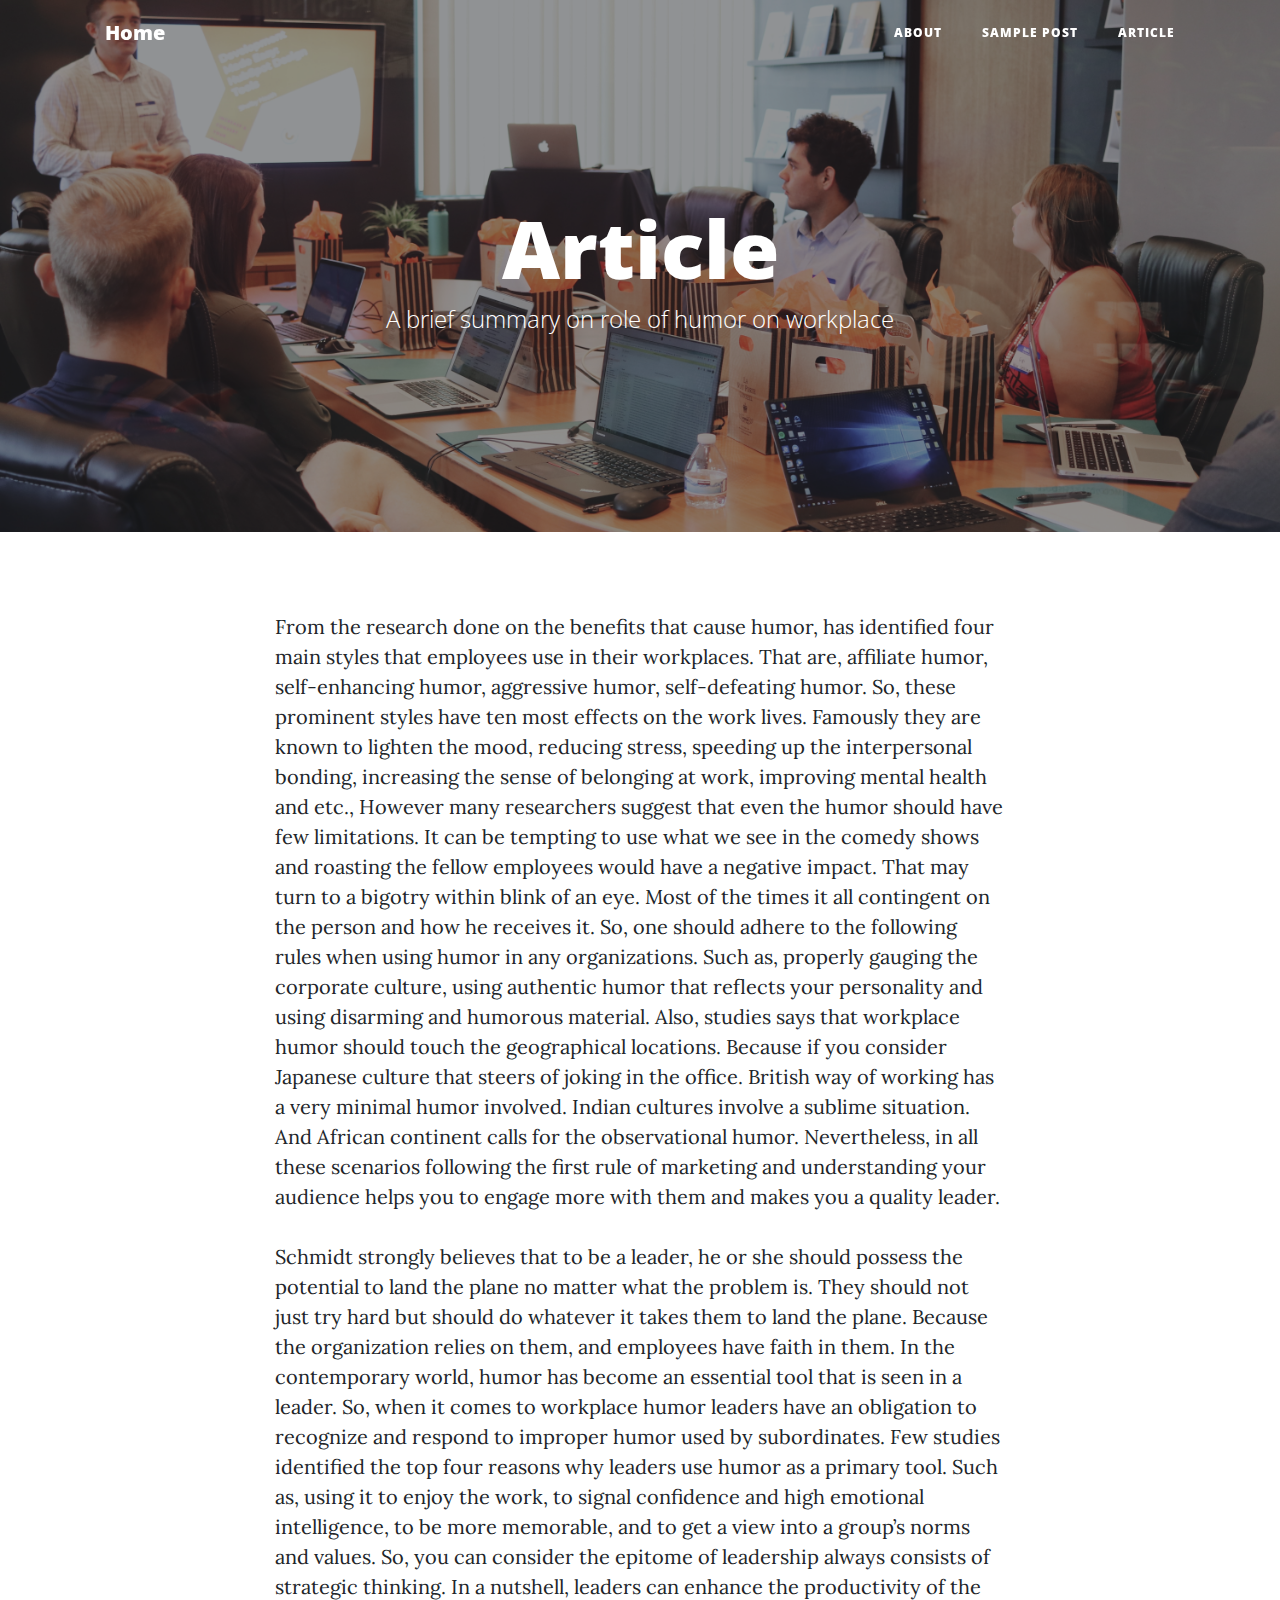
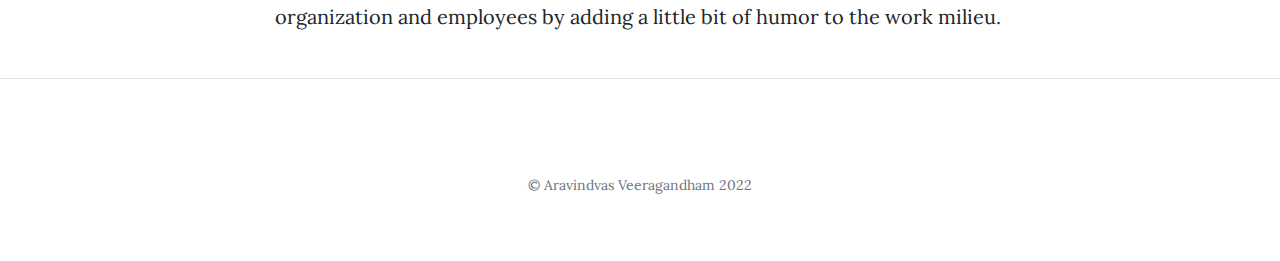
==== joke.html @ 849868fa "Init" ====
<!DOCTYPE html>
  <html lang="en">
      <head>
          <meta charset="utf-8" />
          <meta name="viewport" content="width=device-width, initial-scale=1, shrink-to-fit=no" />
          <meta name="description" content="" />
          <meta name="author" content="" />
          <title>Clean Blog - Aravindvas V</title>
          <link rel="icon" type="image/x-icon" href="favicon.ico" />

  		<!-- Bootstrap core CSS -->
  		<link href="vendor/bootstrap/css/bootstrap.min.css" rel="stylesheet">

  		<!-- Custom fonts for this template -->
  		<link href="vendor/fontawesome-free/css/all.min.css" rel="stylesheet" type="text/css">
  		<link href='https://fonts.googleapis.com/css?family=Lora:400,700,400italic,700italic' rel='stylesheet' type='text/css'>
  		<link href='https://fonts.googleapis.com/css?family=Open+Sans:300italic,400italic,600italic,700italic,800italic,400,300,600,700,800' rel='stylesheet' type='text/css'>

  		<!-- Custom styles for this template -->
  		<link href="css/clean-blog.min.css" rel="stylesheet">
      </head>
    <body>
      <!-- Navigation-->
      <nav class="navbar navbar-expand-lg navbar-light fixed-top" id="mainNav">
        <div class="container">
    <a class="navbar-brand" href="index.html">Home</a>
    <button class="navbar-toggler navbar-toggler-right" type="button" data-toggle="collapse" data-target="#navbarResponsive" aria-controls="navbarResponsive" aria-expanded="false" aria-label="Toggle navigation">
      Menu
      <i class="fas fa-bars"></i>
    </button>
    <div class="collapse navbar-collapse" id="navbarResponsive">
      <ul class="navbar-nav ml-auto">
        <li class="nav-item">
          <a class="nav-link" href="about">About</a>
        </li>
        <li class="nav-item">
          <a class="nav-link" href="/">Sample Post</a>
        </li>
        <li class="nav-item">
          <a class="nav-link" href="#post">Article</a>
        </li>
      </ul>
    </div>
  </div>
  </nav>

  <header class="masthead" style="background-image: url('img/post.jpg')">
    <div class="overlay"></div>
    <div class="container">
      <div class="row">
        <div class="col-lg-8 col-md-10 mx-auto">
          <div class="page-heading">
            <h1>Article</h1>
            <span class="subheading">A brief summary on role of humor on workplace</span>
          </div>
        </div>
      </div>
    </div>
  </header>

  <div class="container">
    <div class="row">
      <div class="col-lg-8 col-md-10 mx-auto">
        <p>From the research done on the benefits that cause humor, has identified four main styles that employees use in their workplaces. That are, affiliate humor, self-enhancing humor, aggressive humor, self-defeating humor. So, these prominent styles have ten most effects on the work lives. Famously they are known to lighten the mood, reducing stress, speeding up the interpersonal bonding, increasing the sense of belonging at work, improving mental health and etc., However many researchers suggest that even the humor should have few limitations. It can be tempting to use what we see in the comedy shows and roasting the fellow employees would have a negative impact. That may turn to a bigotry within blink of an eye. Most of the times it all contingent on the person and how he receives it. So, one should adhere to the following rules when using humor in any organizations. Such as, properly gauging the corporate culture, using authentic humor that reflects your personality and using disarming and humorous material. Also, studies says that workplace humor should touch the geographical locations. Because if you consider Japanese culture that steers of joking in the office. British way of working has a very minimal humor involved. Indian cultures involve a sublime situation. And African continent calls for the observational humor. Nevertheless, in all these scenarios following the first rule of marketing and understanding your audience helps you to engage more with them and makes you a quality leader.
        </p>
        <p>
          Schmidt strongly believes that to be a leader, he or she should possess the potential to land the plane no matter what the problem is. They should not just try hard but should do whatever it takes them to land the plane. Because the organization relies on them, and employees have faith in them. In the contemporary world, humor has become an essential tool that is seen in a leader. So, when it comes to workplace humor leaders have an obligation to recognize and respond to improper humor used by subordinates. Few studies identified the top four reasons why leaders use humor as a primary tool. Such as, using it to enjoy the work, to signal confidence and high emotional intelligence, to be more memorable, and to get a view into a group’s norms and values. So, you can consider the epitome of leadership always consists of strategic thinking. In a nutshell, leaders can enhance the productivity of the organization and employees by adding a little bit of humor to the work milieu.
        </p>
      </div>
    </div>
  </div>

  <hr>

      <!-- Footer -->
        <footer>
          <div class="container">
            <div class="row">
              <div class="col-lg-8 col-md-10 mx-auto">
                <p class="copyright text-muted">&copy; Aravindvas Veeragandham 2022</p>
              </div>
            </div>
          </div>
        </footer>

        <!-- Bootstrap core JavaScript -->
        <script src="vendor/jquery/jquery.min.js"></script>
        <script src="vendor/bootstrap/js/bootstrap.bundle.min.js"></script>

        <!-- Custom scripts for this template -->
        <script src="js/clean-blog.min.js"></script>
    </body>
  </html>
---- css/clean-blog.min.css ----
/*!
 * Start Bootstrap - Clean Blog v5.0.9 (https://startbootstrap.com/themes/clean-blog)
 * Copyright 2013-2020 Start Bootstrap
 * Licensed under MIT (https://github.com/StartBootstrap/startbootstrap-clean-blog/blob/master/LICENSE)
 */body{font-size:20px;color:#212529;font-family:Lora,'Times New Roman',serif}p{line-height:1.5;margin:30px 0}p a{text-decoration:underline}h1,h2,h3,h4,h5,h6{font-weight:800;font-family:'Open Sans','Helvetica Neue',Helvetica,Arial,sans-serif}a{color:#212529;transition:all .2s}a:focus,a:hover{color:#0085a1}blockquote{font-style:italic;color:#868e96}.section-heading{font-size:36px;font-weight:700;margin-top:60px}.caption{font-size:14px;font-style:italic;display:block;margin:0;padding:10px;text-align:center;border-bottom-right-radius:5px;border-bottom-left-radius:5px}::-moz-selection{color:#fff;background:#0085a1;text-shadow:none}::selection{color:#fff;background:#0085a1;text-shadow:none}img::-moz-selection{color:#fff;background:0 0}img::selection{color:#fff;background:0 0}img::-moz-selection{color:#fff;background:0 0}#mainNav{position:absolute;border-bottom:1px solid #e9ecef;background-color:#fff;font-family:'Open Sans','Helvetica Neue',Helvetica,Arial,sans-serif}#mainNav .navbar-brand{font-weight:800;color:#343a40}#mainNav .navbar-toggler{font-size:12px;font-weight:800;padding:13px;text-transform:uppercase;color:#343a40}#mainNav .navbar-nav>li.nav-item>a{font-size:12px;font-weight:800;letter-spacing:1px;text-transform:uppercase}@media only screen and (min-width:992px){#mainNav{border-bottom:1px solid transparent;background:0 0}#mainNav .navbar-brand{padding:10px 20px;color:#fff}#mainNav .navbar-brand:focus,#mainNav .navbar-brand:hover{color:rgba(255,255,255,.8)}#mainNav .navbar-nav>li.nav-item>a{padding:10px 20px;color:#fff}#mainNav .navbar-nav>li.nav-item>a:focus,#mainNav .navbar-nav>li.nav-item>a:hover{color:rgba(255,255,255,.8)}}@media only screen and (min-width:992px){#mainNav{transition:background-color .2s;transform:translate3d(0,0,0);-webkit-backface-visibility:hidden}#mainNav.is-fixed{position:fixed;top:-67px;transition:transform .2s;border-bottom:1px solid #fff;background-color:rgba(255,255,255,.9)}#mainNav.is-fixed .navbar-brand{color:#212529}#mainNav.is-fixed .navbar-brand:focus,#mainNav.is-fixed .navbar-brand:hover{color:#0085a1}#mainNav.is-fixed .navbar-nav>li.nav-item>a{color:#212529}#mainNav.is-fixed .navbar-nav>li.nav-item>a:focus,#mainNav.is-fixed .navbar-nav>li.nav-item>a:hover{color:#0085a1}#mainNav.is-visible{transform:translate3d(0,100%,0)}}header.masthead{margin-bottom:50px;background:no-repeat center center;background-color:#868e96;background-attachment:scroll;position:relative;background-size:cover}header.masthead .overlay{position:absolute;top:0;left:0;height:100%;width:100%;background-color:#212529;opacity:.5}header.masthead .page-heading,header.masthead .post-heading,header.masthead .site-heading{padding:200px 0 150px;color:#fff}@media only screen and (min-width:768px){header.masthead .page-heading,header.masthead .post-heading,header.masthead .site-heading{padding:200px 0}}header.masthead .page-heading,header.masthead .site-heading{text-align:center}header.masthead .page-heading h1,header.masthead .site-heading h1{font-size:50px;margin-top:0}header.masthead .page-heading .subheading,header.masthead .site-heading .subheading{font-size:24px;font-weight:300;line-height:1.1;display:block;margin:10px 0 0;font-family:'Open Sans','Helvetica Neue',Helvetica,Arial,sans-serif}@media only screen and (min-width:768px){header.masthead .page-heading h1,header.masthead .site-heading h1{font-size:80px}}header.masthead .post-heading h1{font-size:35px}header.masthead .post-heading .meta,header.masthead .post-heading .subheading{line-height:1.1;display:block}header.masthead .post-heading .subheading{font-size:24px;font-weight:600;margin:10px 0 30px;font-family:'Open Sans','Helvetica Neue',Helvetica,Arial,sans-serif}header.masthead .post-heading .meta{font-size:20px;font-weight:300;font-style:italic;font-family:Lora,'Times New Roman',serif}header.masthead .post-heading .meta a{color:#fff}@media only screen and (min-width:768px){header.masthead .post-heading h1{font-size:55px}header.masthead .post-heading .subheading{font-size:30px}}.post-preview>a{color:#212529}.post-preview>a:focus,.post-preview>a:hover{text-decoration:none;color:#0085a1}.post-preview>a>.post-title{font-size:30px;margin-top:30px;margin-bottom:10px}.post-preview>a>.post-subtitle{font-weight:300;margin:0 0 10px}.post-preview>.post-meta{font-size:18px;font-style:italic;margin-top:0;color:#868e96}.post-preview>.post-meta>a{text-decoration:none;color:#212529}.post-preview>.post-meta>a:focus,.post-preview>.post-meta>a:hover{text-decoration:underline;color:#0085a1}@media only screen and (min-width:768px){.post-preview>a>.post-title{font-size:36px}}.floating-label-form-group{font-size:14px;position:relative;margin-bottom:0;padding-bottom:.5em;border-bottom:1px solid #dee2e6}.floating-label-form-group input,.floating-label-form-group textarea{font-size:1.5em;position:relative;z-index:1;padding:0;resize:none;border:none;border-radius:0;background:0 0;box-shadow:none!important;font-family:Lora,'Times New Roman',serif}.floating-label-form-group input::-webkit-input-placeholder,.floating-label-form-group textarea::-webkit-input-placeholder{color:#868e96;font-family:Lora,'Times New Roman',serif}.floating-label-form-group label{font-size:.85em;line-height:1.764705882em;position:relative;z-index:0;top:2em;display:block;margin:0;transition:top .3s ease,opacity .3s ease;opacity:0}.floating-label-form-group .help-block{margin:15px 0}.floating-label-form-group-with-value label{top:0;opacity:1}.floating-label-form-group-with-focus label{color:#0085a1}form .form-group:first-child .floating-label-form-group{border-top:1px solid #dee2e6}footer{padding:50px 0 65px}footer .list-inline{margin:0;padding:0}footer .copyright{font-size:14px;margin-bottom:0;text-align:center}.btn{font-size:14px;font-weight:800;padding:15px 25px;letter-spacing:1px;text-transform:uppercase;border-radius:0;font-family:'Open Sans','Helvetica Neue',Helvetica,Arial,sans-serif}.btn-primary{background-color:#0085a1;border-color:#0085a1}.btn-primary:active,.btn-primary:focus,.btn-primary:hover{color:#fff;background-color:#00657b!important;border-color:#00657b!important}.btn-lg{font-size:16px;padding:25px 35px}
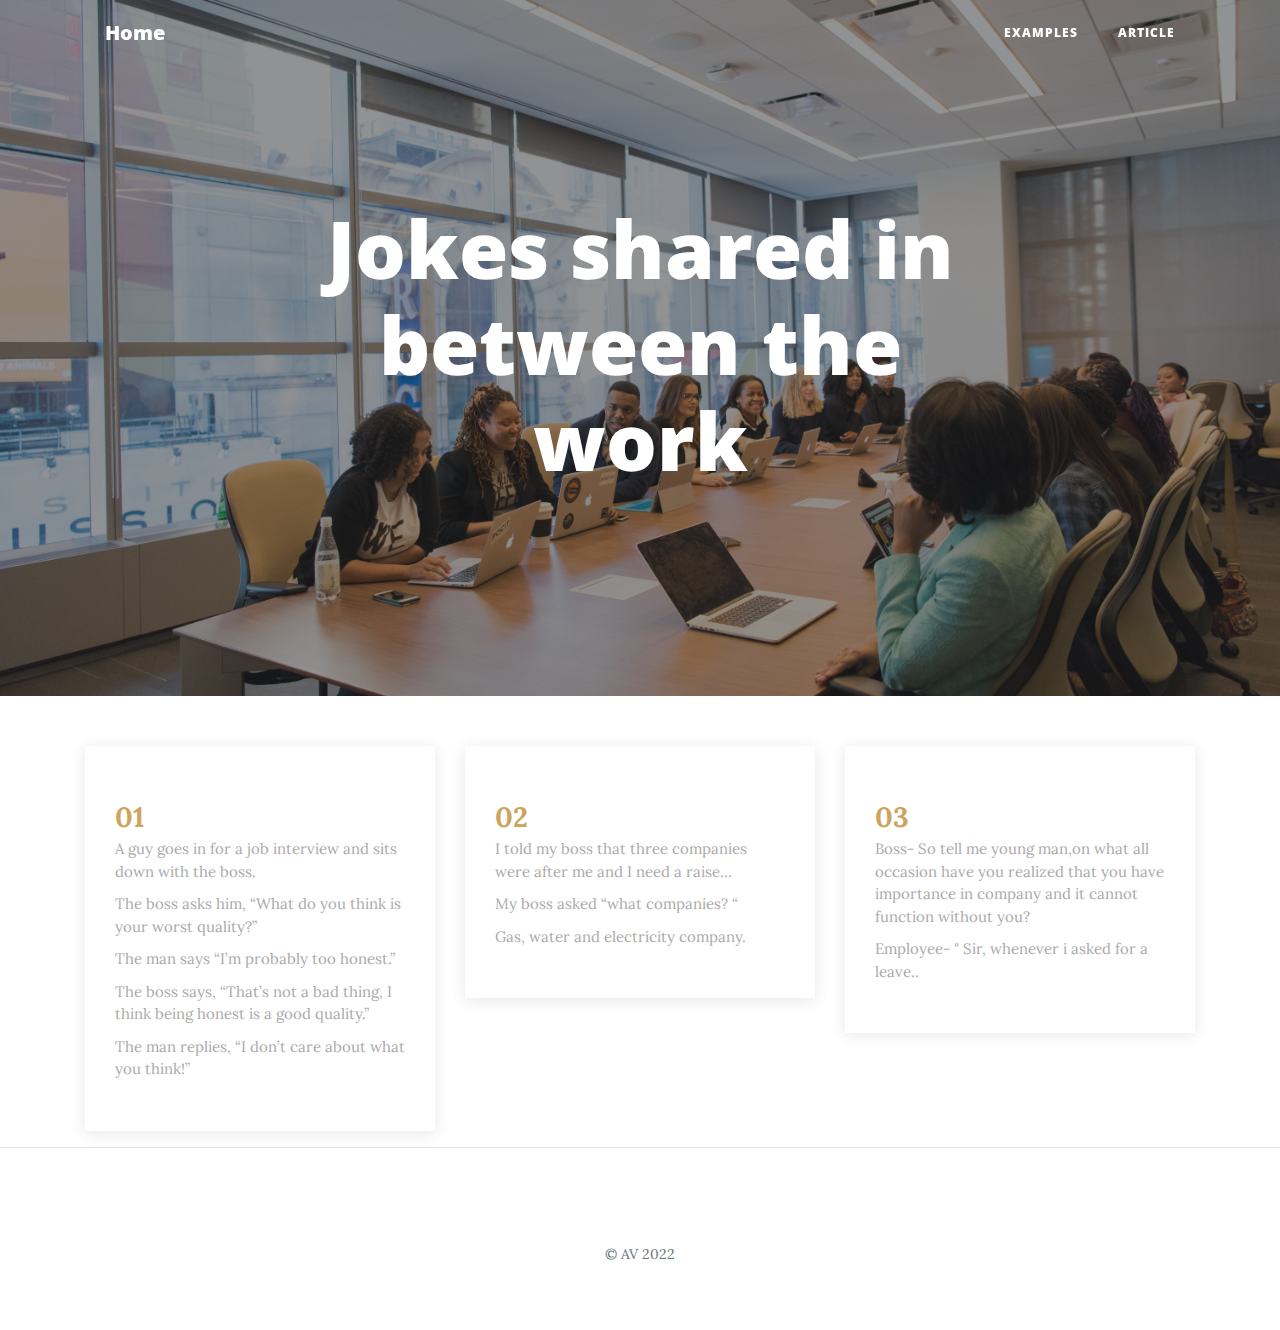
==== commit f31433b7: "Final" ====
--- a/joke.html
+++ b/joke.html
@@ -5,7 +5,7 @@
           <meta name="viewport" content="width=device-width, initial-scale=1, shrink-to-fit=no" />
           <meta name="description" content="" />
           <meta name="author" content="" />
-          <title>Clean Blog - Aravindvas V</title>
+          <title>Humor at workplace</title>
           <link rel="icon" type="image/x-icon" href="favicon.ico" />
 
   		<!-- Bootstrap core CSS -->
@@ -18,6 +18,7 @@
 
   		<!-- Custom styles for this template -->
   		<link href="css/clean-blog.min.css" rel="stylesheet">
+      <link href="css/style.css" rel="stylesheet">
       </head>
     <body>
       <!-- Navigation-->
@@ -31,44 +32,74 @@
     <div class="collapse navbar-collapse" id="navbarResponsive">
       <ul class="navbar-nav ml-auto">
         <li class="nav-item">
-          <a class="nav-link" href="about">About</a>
+          <a class="nav-link" href="index.html#examples">Examples</a>
         </li>
         <li class="nav-item">
-          <a class="nav-link" href="/">Sample Post</a>
-        </li>
-        <li class="nav-item">
-          <a class="nav-link" href="#post">Article</a>
+          <a class="nav-link" href="index.html#post">Article</a>
         </li>
       </ul>
     </div>
   </div>
   </nav>
 
-  <header class="masthead" style="background-image: url('img/post.jpg')">
+  <header class="masthead" style="background-image: url('img/joke.jpg')">
     <div class="overlay"></div>
     <div class="container">
       <div class="row">
         <div class="col-lg-8 col-md-10 mx-auto">
           <div class="page-heading">
-            <h1>Article</h1>
-            <span class="subheading">A brief summary on role of humor on workplace</span>
+            <h1>Jokes shared in between the work</h1>
           </div>
         </div>
       </div>
     </div>
   </header>
 
-  <div class="container">
+  <!-- <div class="container">
     <div class="row">
       <div class="col-lg-8 col-md-10 mx-auto">
-        <p>From the research done on the benefits that cause humor, has identified four main styles that employees use in their workplaces. That are, affiliate humor, self-enhancing humor, aggressive humor, self-defeating humor. So, these prominent styles have ten most effects on the work lives. Famously they are known to lighten the mood, reducing stress, speeding up the interpersonal bonding, increasing the sense of belonging at work, improving mental health and etc., However many researchers suggest that even the humor should have few limitations. It can be tempting to use what we see in the comedy shows and roasting the fellow employees would have a negative impact. That may turn to a bigotry within blink of an eye. Most of the times it all contingent on the person and how he receives it. So, one should adhere to the following rules when using humor in any organizations. Such as, properly gauging the corporate culture, using authentic humor that reflects your personality and using disarming and humorous material. Also, studies says that workplace humor should touch the geographical locations. Because if you consider Japanese culture that steers of joking in the office. British way of working has a very minimal humor involved. Indian cultures involve a sublime situation. And African continent calls for the observational humor. Nevertheless, in all these scenarios following the first rule of marketing and understanding your audience helps you to engage more with them and makes you a quality leader.
+        <p>.
         </p>
-        <p>
-          Schmidt strongly believes that to be a leader, he or she should possess the potential to land the plane no matter what the problem is. They should not just try hard but should do whatever it takes them to land the plane. Because the organization relies on them, and employees have faith in them. In the contemporary world, humor has become an essential tool that is seen in a leader. So, when it comes to workplace humor leaders have an obligation to recognize and respond to improper humor used by subordinates. Few studies identified the top four reasons why leaders use humor as a primary tool. Such as, using it to enjoy the work, to signal confidence and high emotional intelligence, to be more memorable, and to get a view into a group’s norms and values. So, you can consider the epitome of leadership always consists of strategic thinking. In a nutshell, leaders can enhance the productivity of the organization and employees by adding a little bit of humor to the work milieu.
-        </p>
+        <div class="col-lg-4"> -->
+          <section id="why-us" class="why-us">
+                <div class="container" data-aos="fade-up">
+                  <div class="row">
+                    <div class="col-lg-4">
+                      <div class="box" data-aos="zoom-in" data-aos-delay="100">
+                        <span>01</span>
+                        <p style="padding-bottom: 10px">A guy goes in for a job interview and sits down with the boss.</p>
+                        <p style="padding-bottom: 10px">The boss asks him, “What do you think is your worst quality?”</p>
+                        <p style="padding-bottom: 10px">The man says “I’m probably too honest.”</p>
+                        <p style="padding-bottom: 10px">The boss says, “That’s not a bad thing, I think being honest is a good quality.”</p>
+                        <p>The man replies, “I don’t care about what you think!”</p>
+                      </div>
+                    </div>
+
+                    <div class="col-lg-4 mt-4 mt-lg-0">
+                      <div class="box" data-aos="zoom-in" data-aos-delay="200">
+                        <span>02</span>
+                        <p style="padding-bottom: 10px">I told my boss that three companies were after me and I need a raise…</p>
+                        <p style="padding-bottom: 10px">My boss asked “what companies? “</p>
+                        <p>Gas, water and electricity company.</p>
+                      </div>
+                    </div>
+
+                    <div class="col-lg-4 mt-4 mt-lg-0">
+                      <div class="box" data-aos="zoom-in" data-aos-delay="300">
+                        <span>03</span>
+                        <p style="padding-bottom: 10px">Boss- So tell me young man,on what all occasion have you realized that you have importance in company and it cannot function without you?</p>
+                        <p>Employee- " Sir, whenever i asked for a leave..</p>
+                      </div>
+                    </div>
+
+                  </div>
+
+                </div>
+              </section><!-- End Why Us Section -->
+<!-- </div>
       </div>
     </div>
-  </div>
+  </div> -->
 
   <hr>
 
@@ -77,7 +108,7 @@
           <div class="container">
             <div class="row">
               <div class="col-lg-8 col-md-10 mx-auto">
-                <p class="copyright text-muted">&copy; Aravindvas Veeragandham 2022</p>
+                <p class="copyright text-muted">&copy; AV 2022</p>
               </div>
             </div>
           </div>
--- a/css/style.css
+++ b/css/style.css
@@ -0,0 +1,33 @@
+.why-us .box {
+  padding: 50px 30px;
+  box-shadow: 0px 2px 15px rgba(0, 0, 0, 0.1);
+  transition: all ease-in-out 0.3s;
+  background: #fff;
+}
+.why-us .box span {
+  display: block;
+  font-size: 28px;
+  font-weight: 700;
+  color: #cda45e;
+}
+.why-us .box h4 {
+  font-size: 24px;
+  font-weight: 600;
+  padding: 0;
+  margin: 20px 0;
+  color: rgba(255, 255, 255, 0.8);
+}
+.why-us .box p {
+  color: #aaaaaa;
+  font-size: 15px;
+  margin: 0;
+  padding: 0;
+}
+.why-us .box:hover {
+  background: #0085A1;
+  padding: 30px 30px 70px 30px;
+  box-shadow: 10px 15px 30px rgba(0, 0, 0, 0.18);
+}
+.why-us .box:hover span, .why-us .box:hover h4, .why-us .box:hover p {
+  color: #fff;
+}
